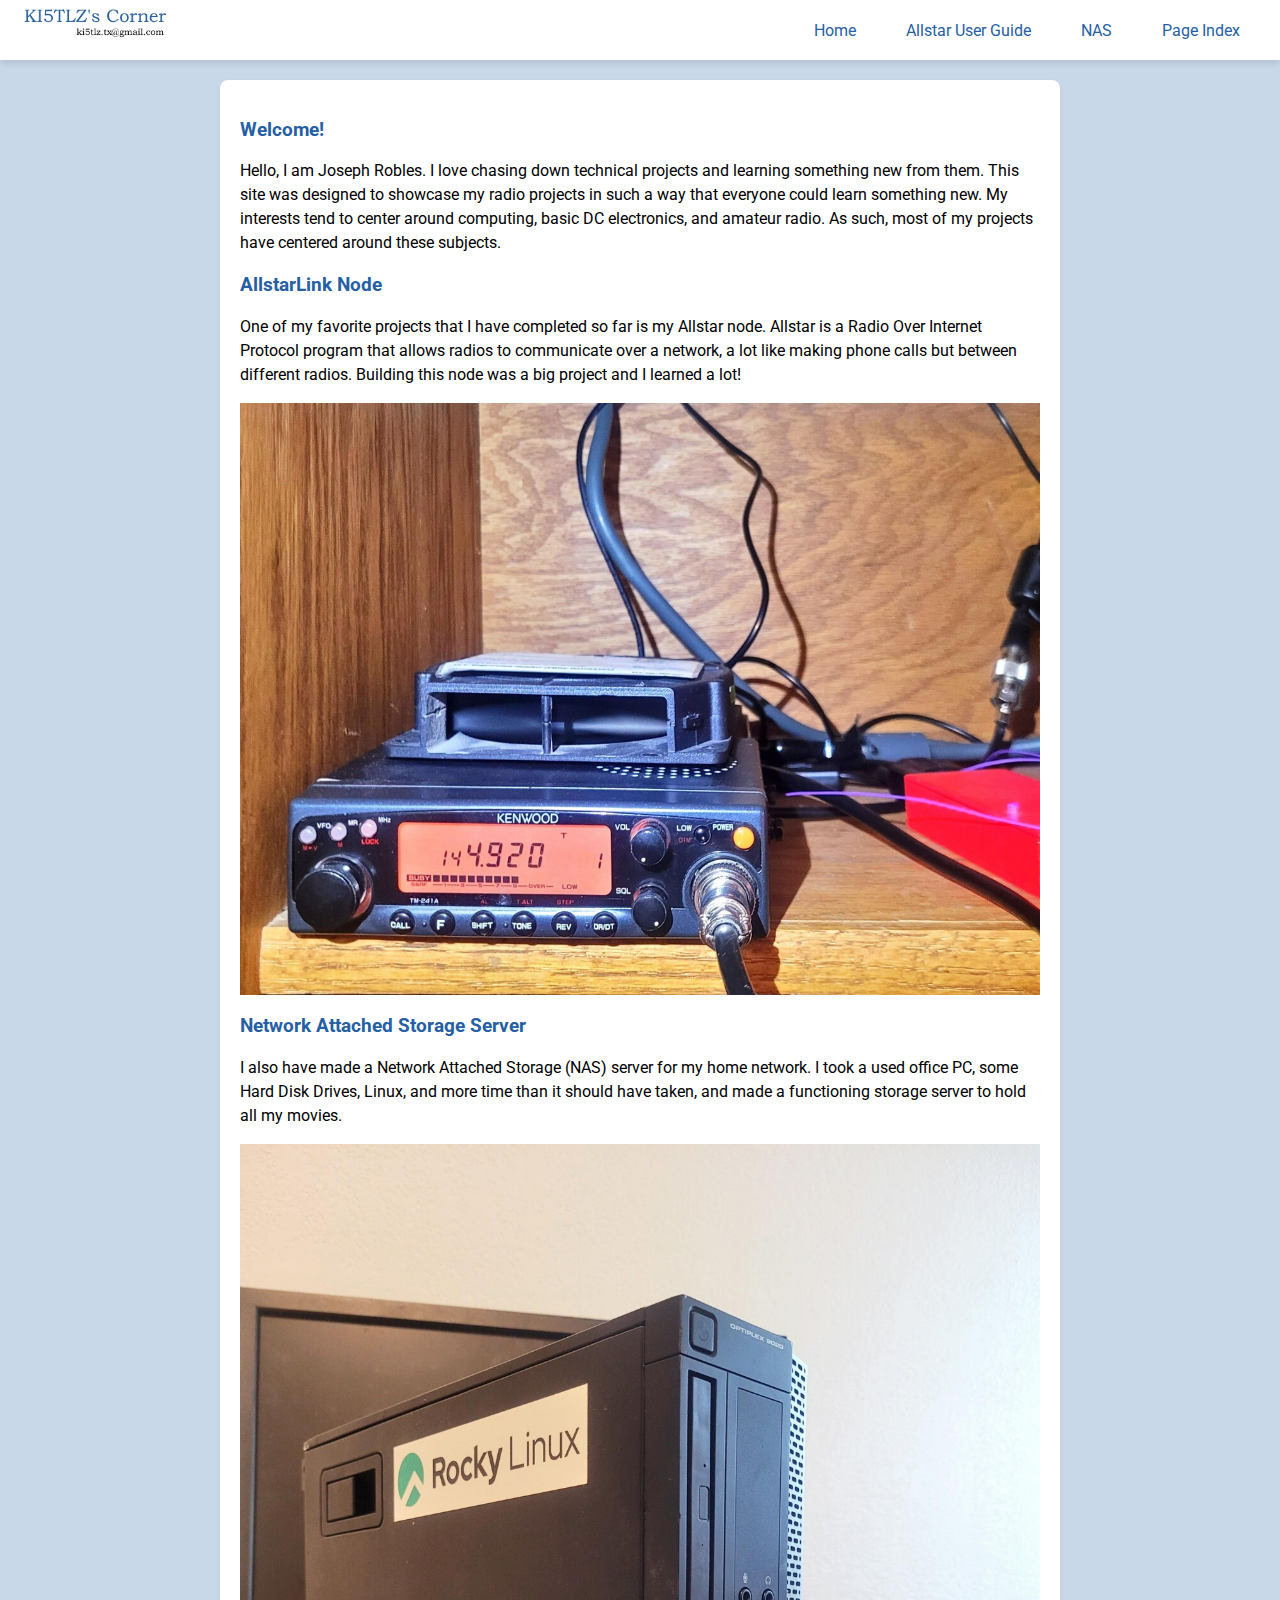
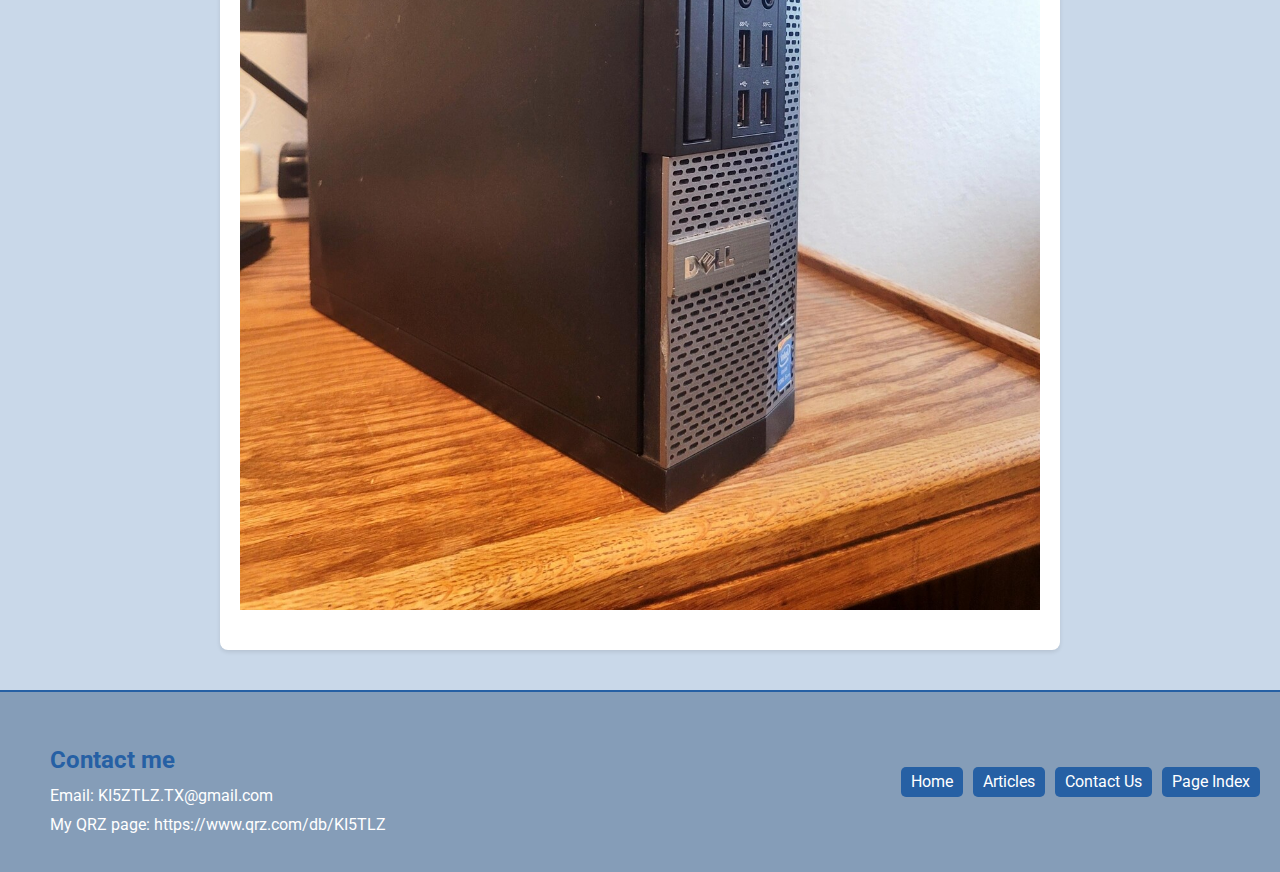
==== index.html @ 979bfeda "Site reformatting" ====
<!DOCTYPE html>
<html lang="en">
<head>
    <meta charset="UTF-8">
    <meta name="viewport" content="width=device-width, initial-scale=1.0">
    <title>Home | KI5TLZ's Corner</title>
    <link rel="stylesheet" href="styles/style.css">
</head>
<body>
    <header>
        <img id="logo" src="images/joseph_logo.jpg" alt="Logo image">
        <nav>
            <a id="home" href="index.html">Home</a>
            <a id="articles" href="articles/allstar-user-guide.html">Allstar User Guide</a>
            <a id="contact-us" href="articles/nas.html">NAS</a>
            <a id="table-of-contents" href="articles/table-of-contents.html">Page Index</a>
        </nav>
    </header>
    <section id="content">
        <section class="article">
            <h3>Welcome!</h3>
            <p>Hello, I am Joseph Robles. I love chasing down technical projects and learning something new from them. This site was designed to showcase my radio projects in such a way that everyone could learn something new. My interests tend to center around computing, basic DC electronics, and amateur radio. As such, most of my projects have centered around these subjects.</p>
            <div id="AllstarLink">
                <div class="allstar-text">
                    <h3>AllstarLink Node</h3>
                    <p>One of my favorite projects that I have completed so far is my Allstar node. Allstar is a Radio Over Internet Protocol program that allows radios to communicate over a network, a lot like making phone calls but between different radios. Building this node was a big project and I learned a lot!</p>
                </div>
                <a href="articles/allstar-user-guide.html">
                    <img src="images/allstar_node.jpg" alt="Allstar Node">
                </a>
            </div>
            <div id="nas">
                <h3>Network Attached Storage Server</h3>
                <p>I also have made a Network Attached Storage (NAS) server for my home network. I took a used office PC, some Hard Disk Drives, Linux, and more time than it should have taken, and made a functioning storage server to hold all my movies.</p>
                <a href="articles/nas.html">
                    <img src="images/nas-outside.jpg" alt="NAS">
                </a>
            </div>
        </section>
    </section>
    <footer>
        <div id="contact_section">
            <h3>Contact me</h3>
            <p>Email: <a href="mailto:KI5ZTLZ.TX@gmail.com">KI5ZTLZ.TX@gmail.com</a></p>
            <p>My QRZ page: <a href="https://www.qrz.com/db/KI5TLZ" target="_blank">https://www.qrz.com/db/KI5TLZ</a></p>
        </div>
        <div id="footer_links">
            <a href="#home">Home</a>
            <a href="#articles">Articles</a>
            <a href="#contact-us">Contact Us</a>
            <a href="#table-of-contents">Page Index</a>
        </div>
    </footer>
</body>
</html>
---- styles/style.css ----
@import url('https://fonts.googleapis.com/css2?family=Playfair+Display:ital,wght@0,400..900;1,400..900&family=Roboto:wght@400;700&display=swap');

/* CSS Variables */
:root {
    --primary-color: #2660A4;
    --secondary-color: #859db8;
    --text-color: #000000; /* Black text color for readability */
    --background-color: #C9D8E9;
    --font-family: 'Roboto', sans-serif;
    --header-bg-color: #FFFFFF; /* White header background */
    --header-height: 60px;
    --footer-height: auto; /* Dynamic height */
}

/* General Styles */
body {
    font-family: var(--font-family);
    margin: 0;
    background-color: var(--background-color);
    color: var(--text-color); /* Ensure body text is visible */
    display: flex;
    flex-direction: column;
    min-height: 100vh; /* Ensure body takes at least full height of the viewport */
}

p {
    line-height: 1.5em;
}

img {
    display: block;
    margin: 0 auto 20px;
    max-width: 100%;
}

h2, h3 {
    color: var(--primary-color); /* Enhanced for titles */
}

/* Header Styles */
header {
    height: var(--header-height);
    background-color: var(--header-bg-color); /* White background */
    display: flex;
    align-items: center; /* Vertically center logo and nav links */
    padding: 0 20px;
    box-shadow: 0 4px 6px rgba(0, 0, 0, 0.1);
}

#logo {
    width: 150px;
    margin-right: 20px; /* Add margin to separate logo from nav */
}

/* Navigation Styles */
nav {
    display: flex;
    flex: 1;
    gap: 10px;
    justify-content: flex-end; /* Align links to the right */
    align-items: center; /* Vertically center nav links */
}

nav a {
    text-decoration: none;
    padding: 10px 20px;
    color: var(--primary-color);
    border-radius: 4px;
    transition: background-color 0.3s ease;
}

nav a:hover {
    background-color: var(--secondary-color);
}

/* Responsive Header */
@media (max-width: 700px) {
    header {
        flex-direction: column; /* Stack items vertically on mobile */
        align-items: center; /* Center items horizontally */
        height: auto; /* Allow header to adjust height */
    }

    #logo {
        margin-bottom: 10px; /* Add spacing below logo */
        margin-right: 0; /* Remove right margin */
    }

    nav {
        flex-direction: column; /* Stack nav links vertically */
        width: 100%; /* Full width on mobile */
        gap: 5px; /* Reduce gap between links */
    }

    nav a {
        width: 100%; /* Full width for nav links */
        text-align: center; /* Center text */
    }
}

/* Article Styles */
.article {
    padding: 20px;
    max-width: 800px;
    margin: 20px auto;
    background-color: #fff;
    border-radius: 8px;
    box-shadow: 0 2px 4px rgba(0, 0, 0, 0.1);
    color: var(--text-color); /* Ensure article text is visible */
    flex: 1; /* Ensures main content takes available space */
}

#content {
    flex: 1; /* Ensures content grows to take up available space */
    margin-bottom: 20px; /* Adds margin between content and footer */
}

/* Footer Styles */
footer {
    background-color: #859db8; /* Footer background color */
    padding: 20px; /* Improved padding for better spacing */
    display: flex;
    flex-direction: row; /* Arrange items in a row */
    align-items: center; /* Center items vertically */
    justify-content: space-between; /* Distribute space between items */
    border-top: 2px solid #2660A4; /* Add a subtle border for separation */
    color: #FFFFFF; /* Ensure text is readable on the background */
    flex-wrap: wrap; /* Allow wrapping for smaller screens */
    margin-top: 0; /* Remove excess margin */
}

#contact_section {
    max-width: 50%; /* Limit width for better readability */
    padding: 10px; /* Add padding for breathing space */
    margin-left: 20px; /* Add margin to avoid sticking to the left */
}

footer a {
    color: #FFFFFF; /* Ensure links are readable */
    text-decoration: none; /* Remove underline from links */
    border-bottom: 1px solid transparent; /* Add subtle hover effect */
    transition: color 0.3s, border-bottom 0.3s; /* Smooth transition for hover effect */
}

footer a:hover {
    color: #2660A4; /* Change link color on hover */
    border-bottom: 1px solid #2660A4; /* Underline link on hover */
}

footer h3 {
    font-size: 1.5em; /* Adjust header size */
    margin-bottom: 10px; /* Add margin below header */
}

footer p {
    font-size: 1em; /* Ensure paragraph text is readable */
    margin: 5px 0; /* Add margin for better spacing */
}

#footer_links {
    display: flex;
    gap: 10px; /* Add space between links */
    flex-wrap: wrap; /* Allow links to wrap for smaller screens */
    justify-content: flex-end; /* Align links to the right */
}

#footer_links a {
    padding: 5px 10px; /* Reduce padding for streamlined look */
    background-color: #2660A4; /* Add background to links */
    border-radius: 5px; /* Round the corners */
    color: #FFFFFF; /* Ensure link text is readable */
    text-align: center; /* Center align link text */
}

#footer_links a:hover {
    background-color: #1e4a7a; /* Change background on hover */
}
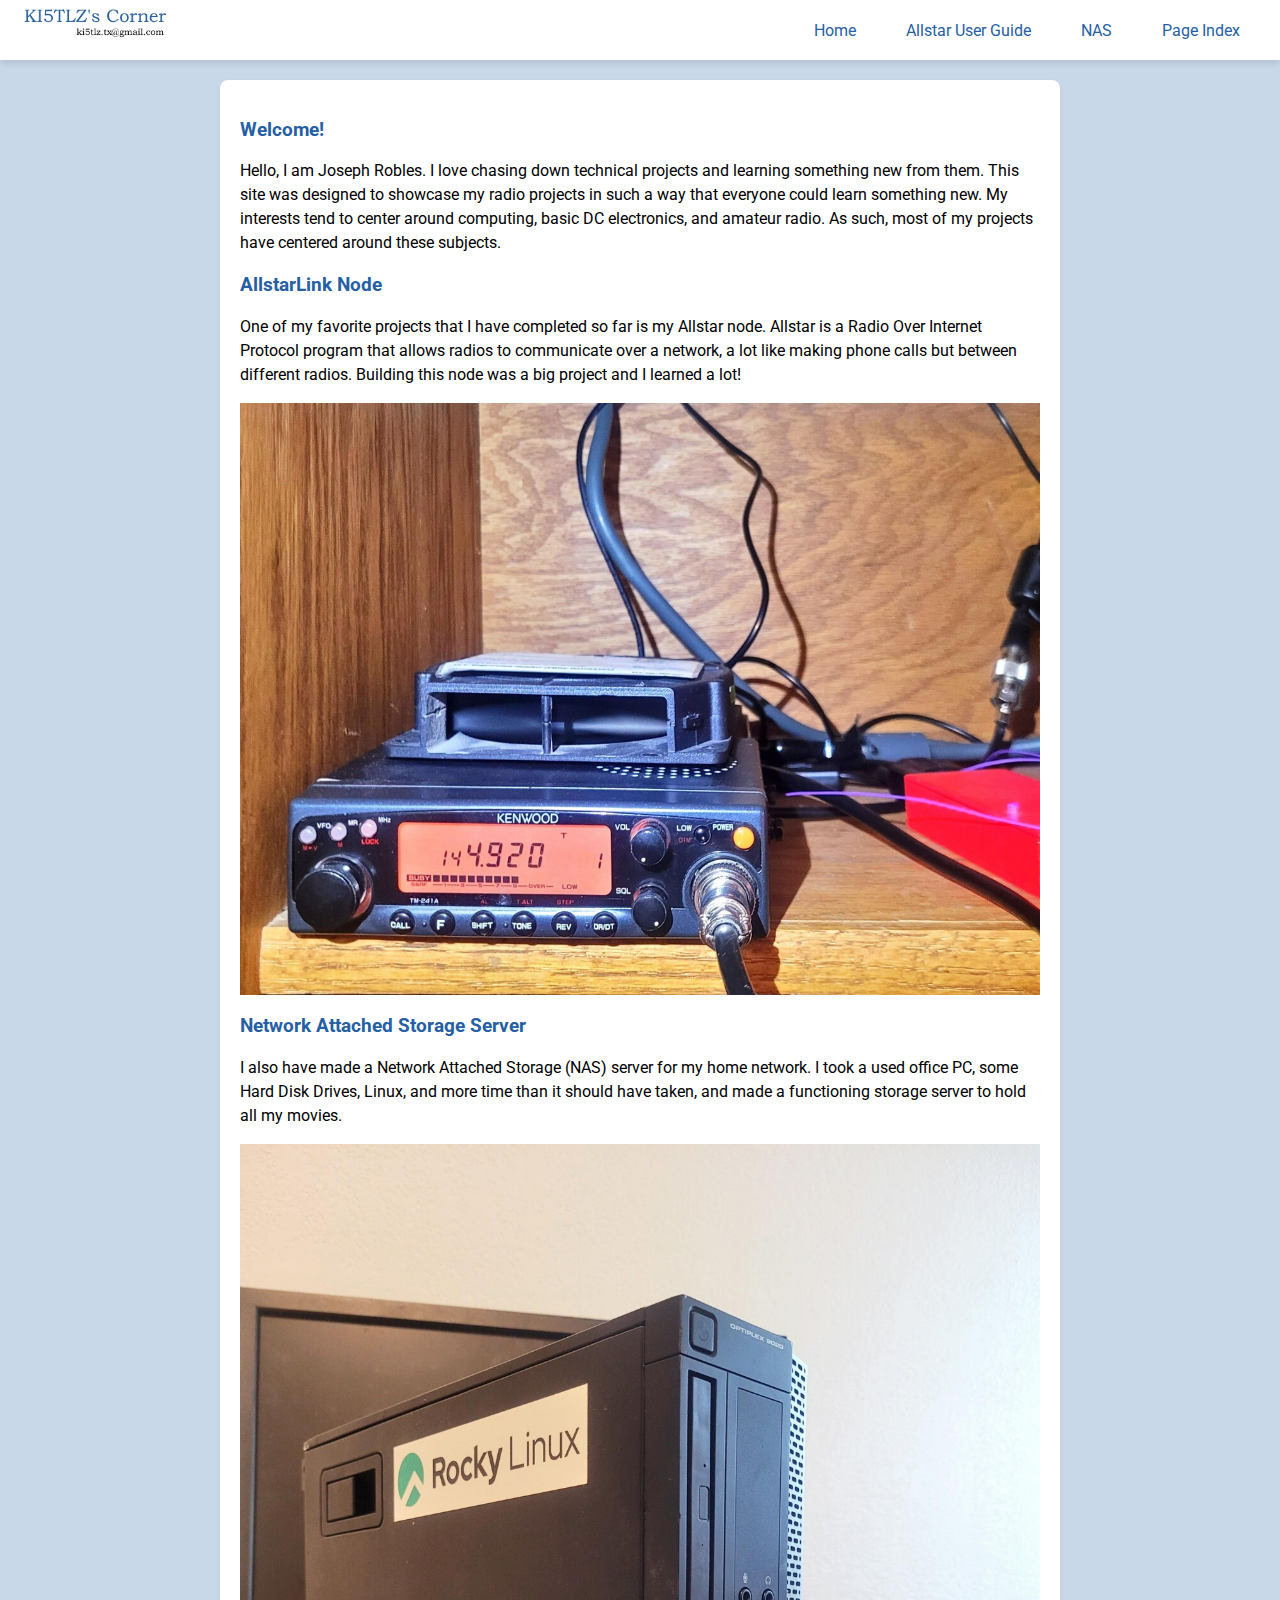
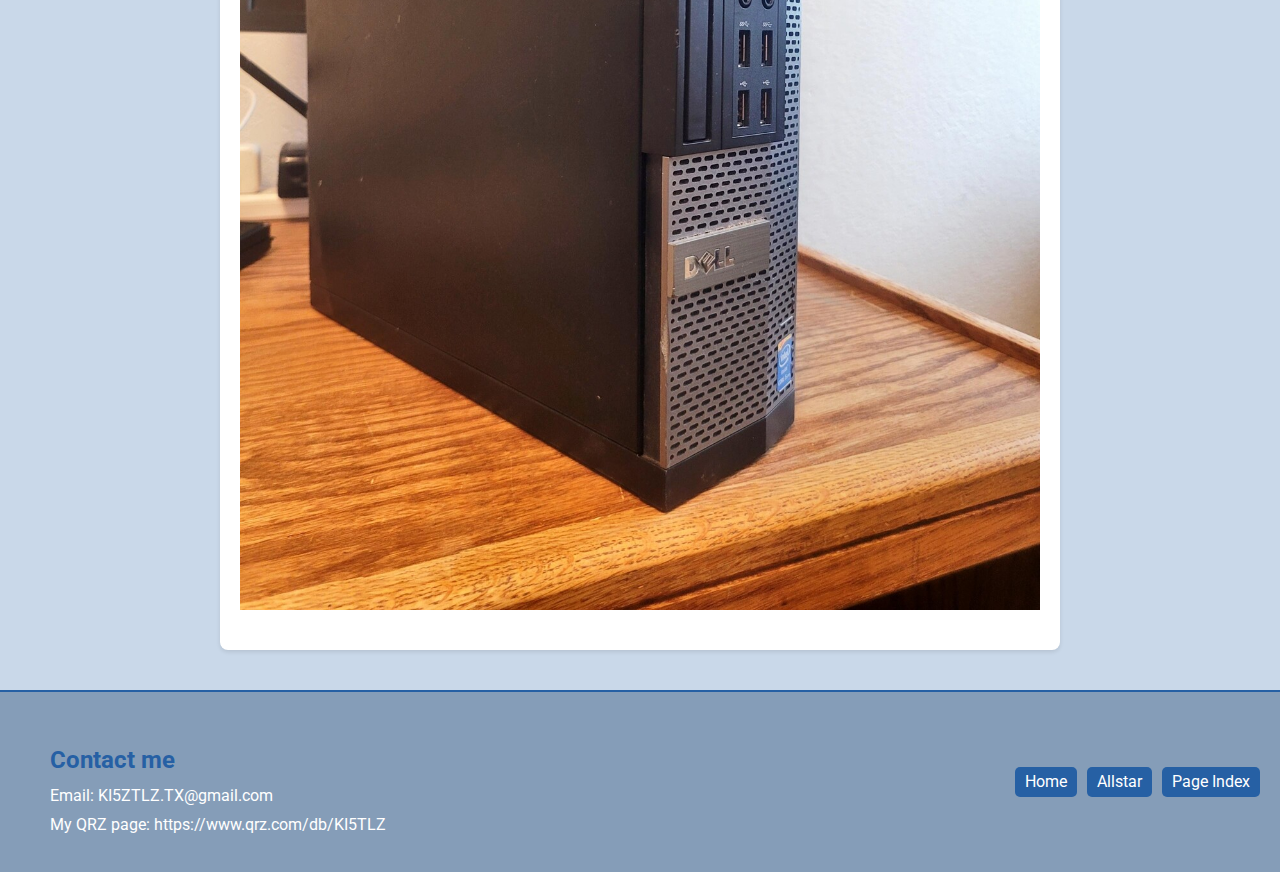
==== commit 119ea1dc: "fixed dead footer links" ====
--- a/index.html
+++ b/index.html
@@ -45,10 +45,9 @@
             <p>My QRZ page: <a href="https://www.qrz.com/db/KI5TLZ" target="_blank">https://www.qrz.com/db/KI5TLZ</a></p>
         </div>
         <div id="footer_links">
-            <a href="#home">Home</a>
-            <a href="#articles">Articles</a>
-            <a href="#contact-us">Contact Us</a>
-            <a href="#table-of-contents">Page Index</a>
+            <a href="index.html">Home</a>
+            <a href="articles/allstar-user-guide.html">Allstar</a>
+            <a href="articles/table-of-contents.html">Page Index</a>
         </div>
     </footer>
 </body>
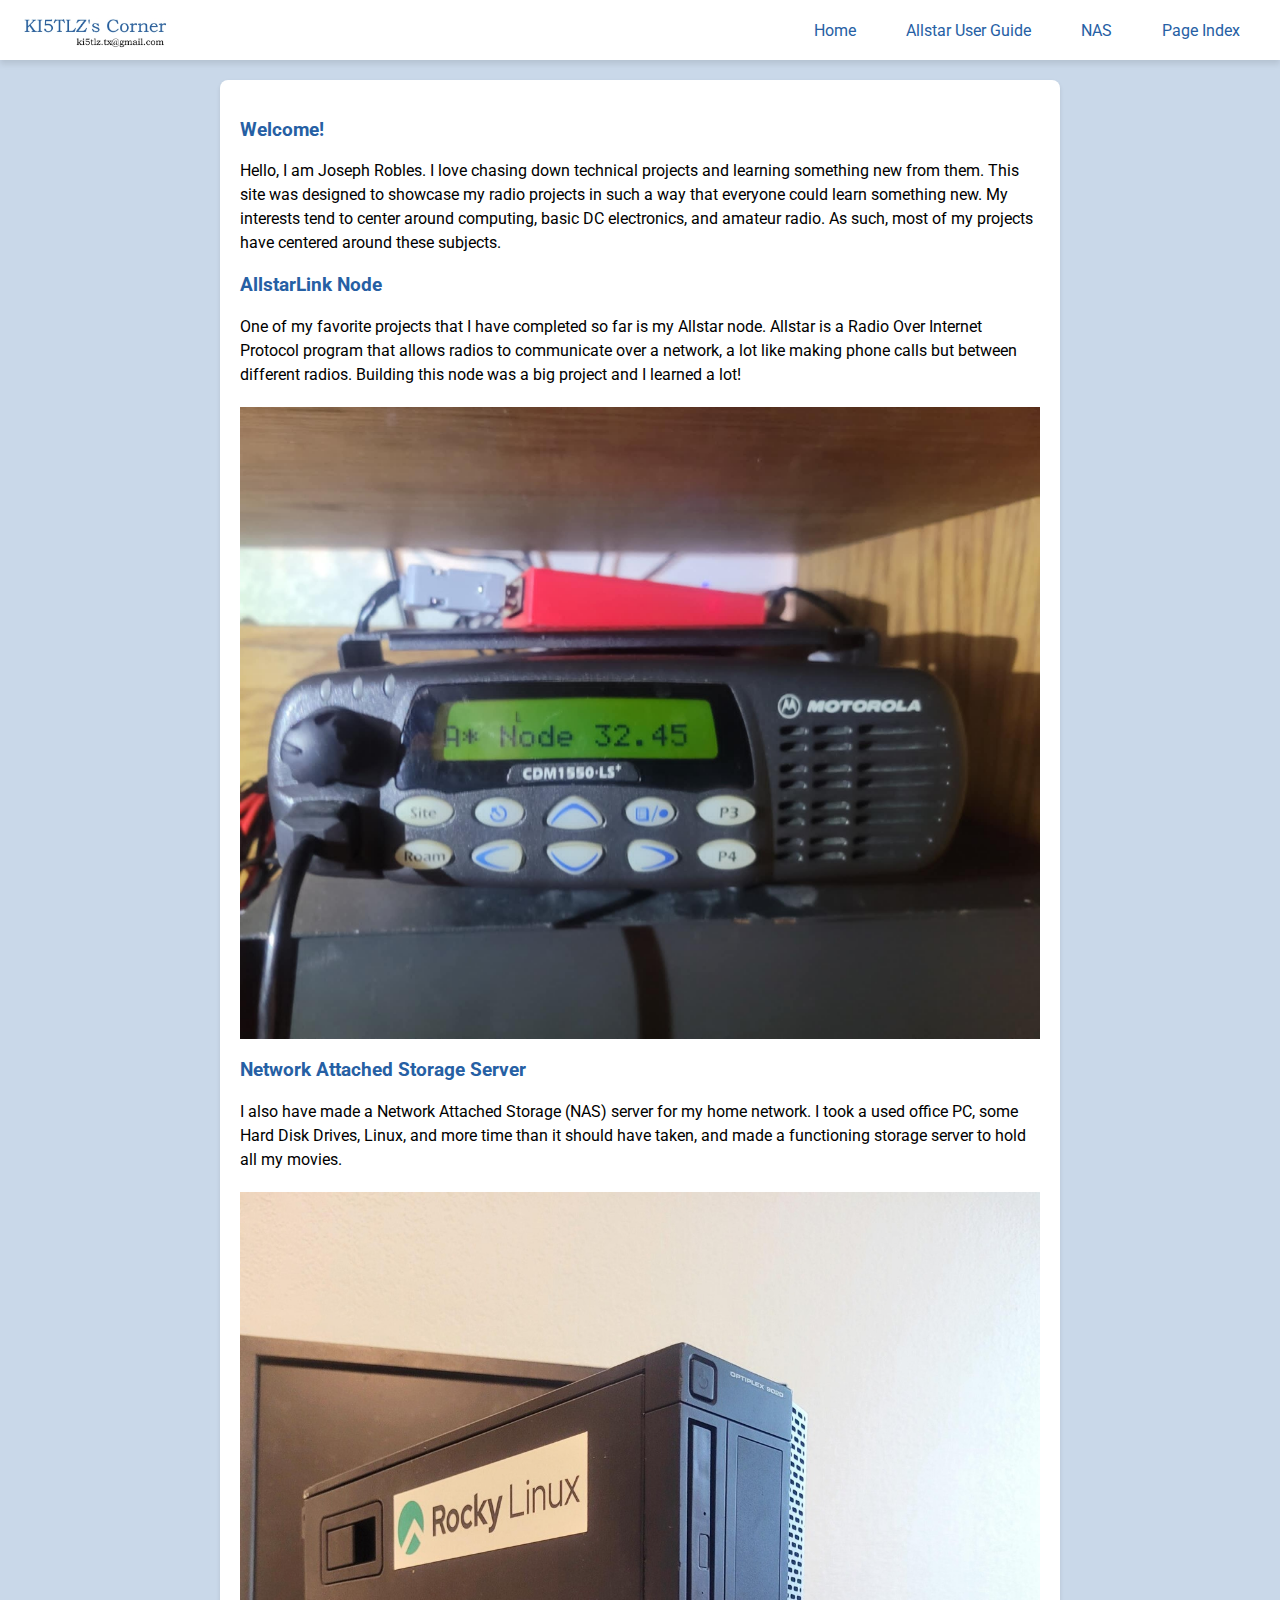
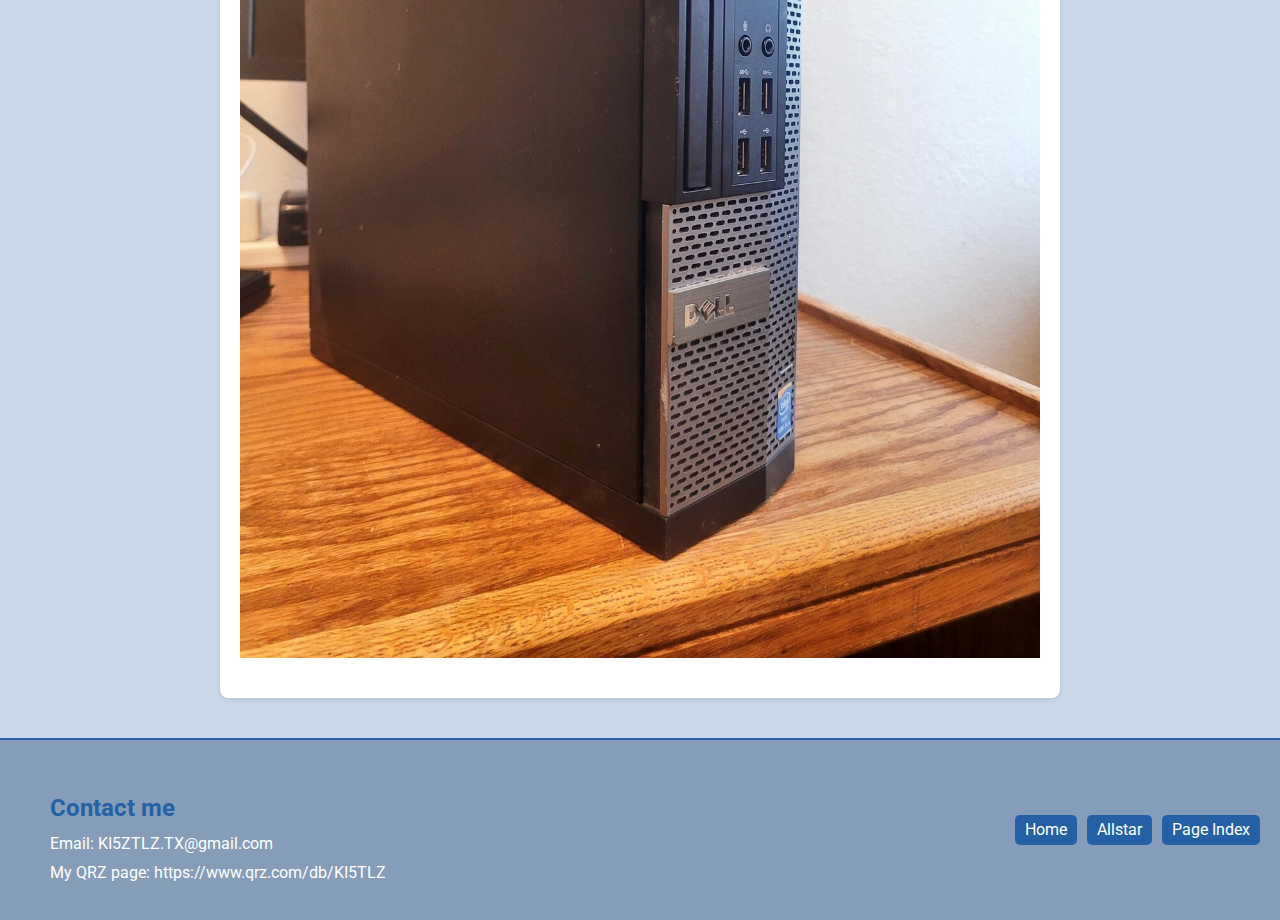
==== commit 9542c816: "update allstar motorolla pictures. added the groundplane antenna pic too." ====
--- a/index.html
+++ b/index.html
@@ -26,7 +26,7 @@
                     <p>One of my favorite projects that I have completed so far is my Allstar node. Allstar is a Radio Over Internet Protocol program that allows radios to communicate over a network, a lot like making phone calls but between different radios. Building this node was a big project and I learned a lot!</p>
                 </div>
                 <a href="articles/allstar-user-guide.html">
-                    <img src="images/allstar_node.jpg" alt="Allstar Node">
+                    <img src="images/moto_allstar_node.jpg" alt="Allstar Node">
                 </a>
             </div>
             <div id="nas">
--- a/styles/style.css
+++ b/styles/style.css
@@ -6,7 +6,7 @@
     --secondary-color: #859db8;
     --text-color: #000000; /* Black text color for readability */
     --background-color: #C9D8E9;
-    --font-family: 'Roboto', sans-serif;
+    --font-family: 'Roboto', 'Helvetica', 'Arial', sans-serif;
     --header-bg-color: #FFFFFF; /* White header background */
     --header-height: 60px;
     --footer-height: auto; /* Dynamic height */
@@ -30,6 +30,7 @@
 img {
     display: block;
     margin: 0 auto 20px;
+    margin-top: 20px;
     max-width: 100%;
 }
 
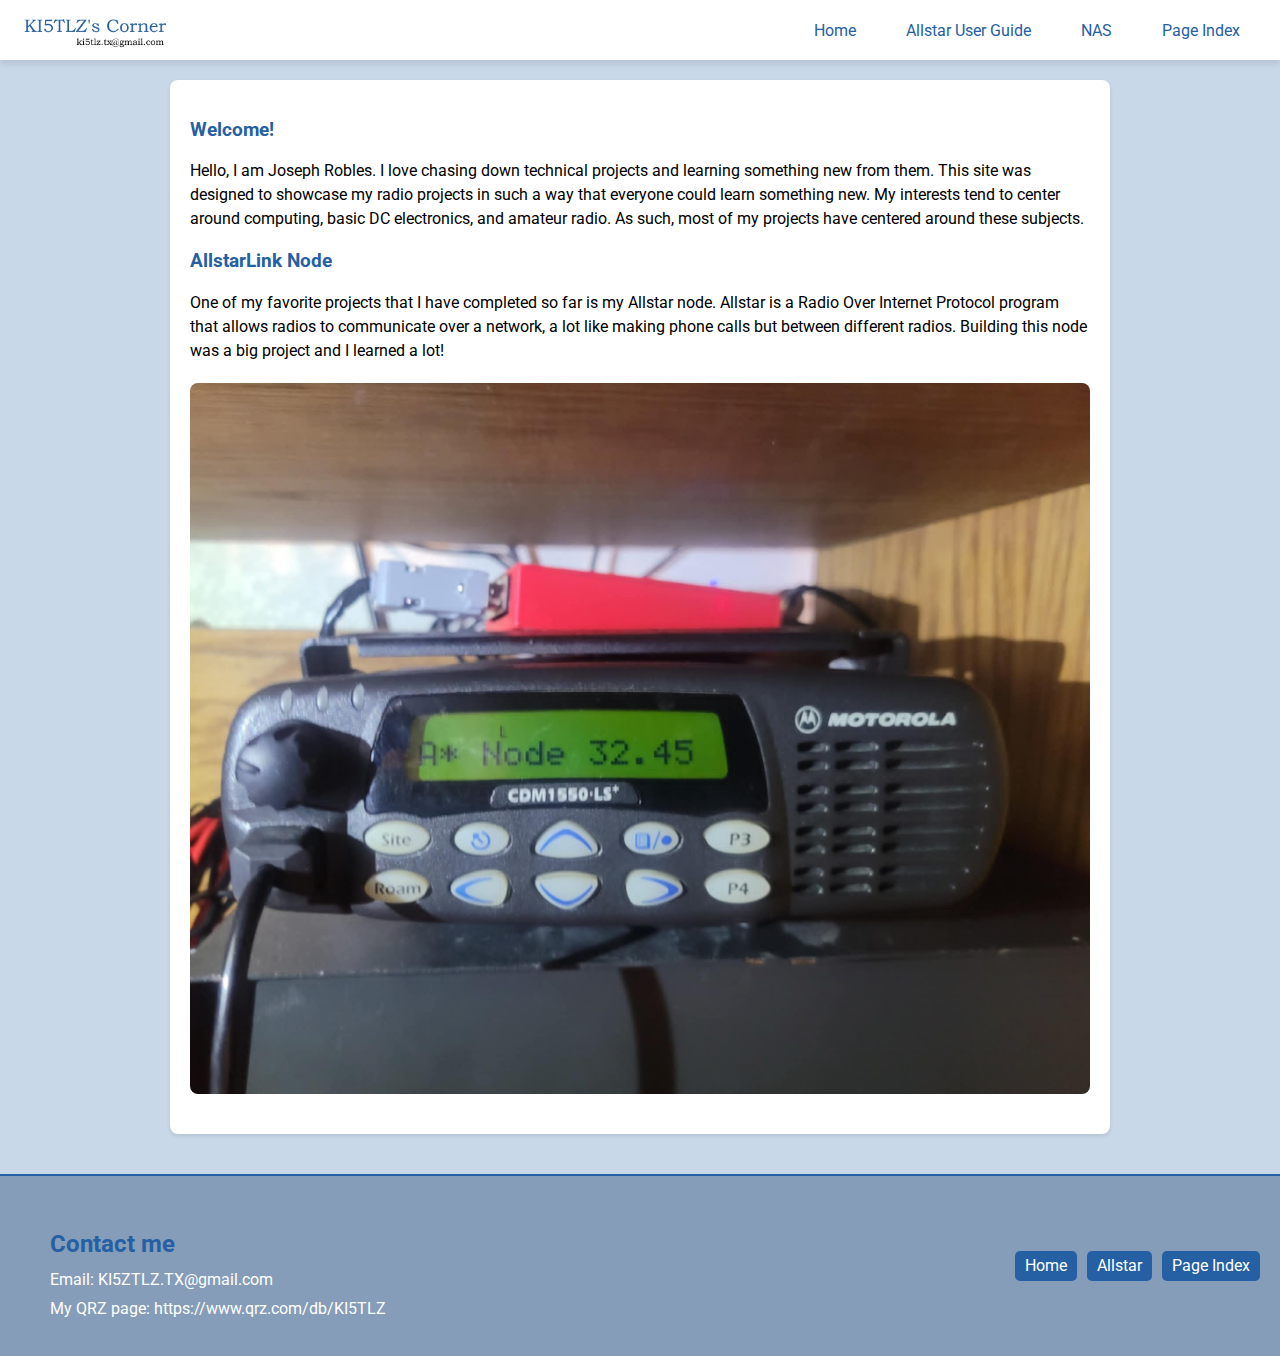
==== commit 2f84a2be: "Added a directory of common nodes to the allstar page. removed mentions of the NAS project from the " ====
--- a/index.html
+++ b/index.html
@@ -29,13 +29,6 @@
                     <img src="images/moto_allstar_node.jpg" alt="Allstar Node">
                 </a>
             </div>
-            <div id="nas">
-                <h3>Network Attached Storage Server</h3>
-                <p>I also have made a Network Attached Storage (NAS) server for my home network. I took a used office PC, some Hard Disk Drives, Linux, and more time than it should have taken, and made a functioning storage server to hold all my movies.</p>
-                <a href="articles/nas.html">
-                    <img src="images/nas-outside.jpg" alt="NAS">
-                </a>
-            </div>
         </section>
     </section>
     <footer>
--- a/styles/style.css
+++ b/styles/style.css
@@ -27,11 +27,13 @@
     line-height: 1.5em;
 }
 
-img {
+/* Apply border radius to all images in the body */
+body img {
     display: block;
     margin: 0 auto 20px;
     margin-top: 20px;
     max-width: 100%;
+    border-radius: 8px;
 }
 
 h2, h3 {
@@ -72,6 +74,7 @@
 
 nav a:hover {
     background-color: var(--secondary-color);
+    color: var(--header-bg-color);
 }
 
 /* Responsive Header */
@@ -97,19 +100,42 @@
         width: 100%; /* Full width for nav links */
         text-align: center; /* Center text */
     }
-}
-
-/* Article Styles */
-.article {
-    padding: 20px;
-    max-width: 800px;
-    margin: 20px auto;
-    background-color: #fff;
-    border-radius: 8px;
-    box-shadow: 0 2px 4px rgba(0, 0, 0, 0.1);
-    color: var(--text-color); /* Ensure article text is visible */
-    flex: 1; /* Ensures main content takes available space */
-}
+
+    .article {
+        padding: 20px;
+        max-width: 600px;
+        margin: 20px auto;
+        background-color: #fff;
+        border-radius: 8px;
+        box-shadow: 0 2px 4px rgba(0, 0, 0, 0.1);
+        color: var(--text-color); /* Ensure article text is visible */
+        flex: 1; /* Ensures main content takes available space */
+    }
+    
+}
+
+
+@media (min-width: 701px) 
+{
+    /* Article Styles */
+    .article {
+        padding: 20px;
+        max-width: 900px;
+        margin: 20px auto;
+        background-color: #fff;
+        border-radius: 8px;
+        box-shadow: 0 2px 4px rgba(0, 0, 0, 0.1);
+        color: var(--text-color); /* Ensure article text is visible */
+        flex: 1; /* Ensures main content takes available space */
+    }
+}
+
+#allstarBubbleMap {
+    border: 0.1em solid #000000; /* Black border */
+    border-radius: 8px; /* Ensure the edges are rounded */
+    overflow: hidden; /* Ensure the content inside respects the rounded corners */
+}
+
 
 #content {
     flex: 1; /* Ensures content grows to take up available space */
@@ -176,5 +202,3 @@
 #footer_links a:hover {
     background-color: #1e4a7a; /* Change background on hover */
 }
-
-
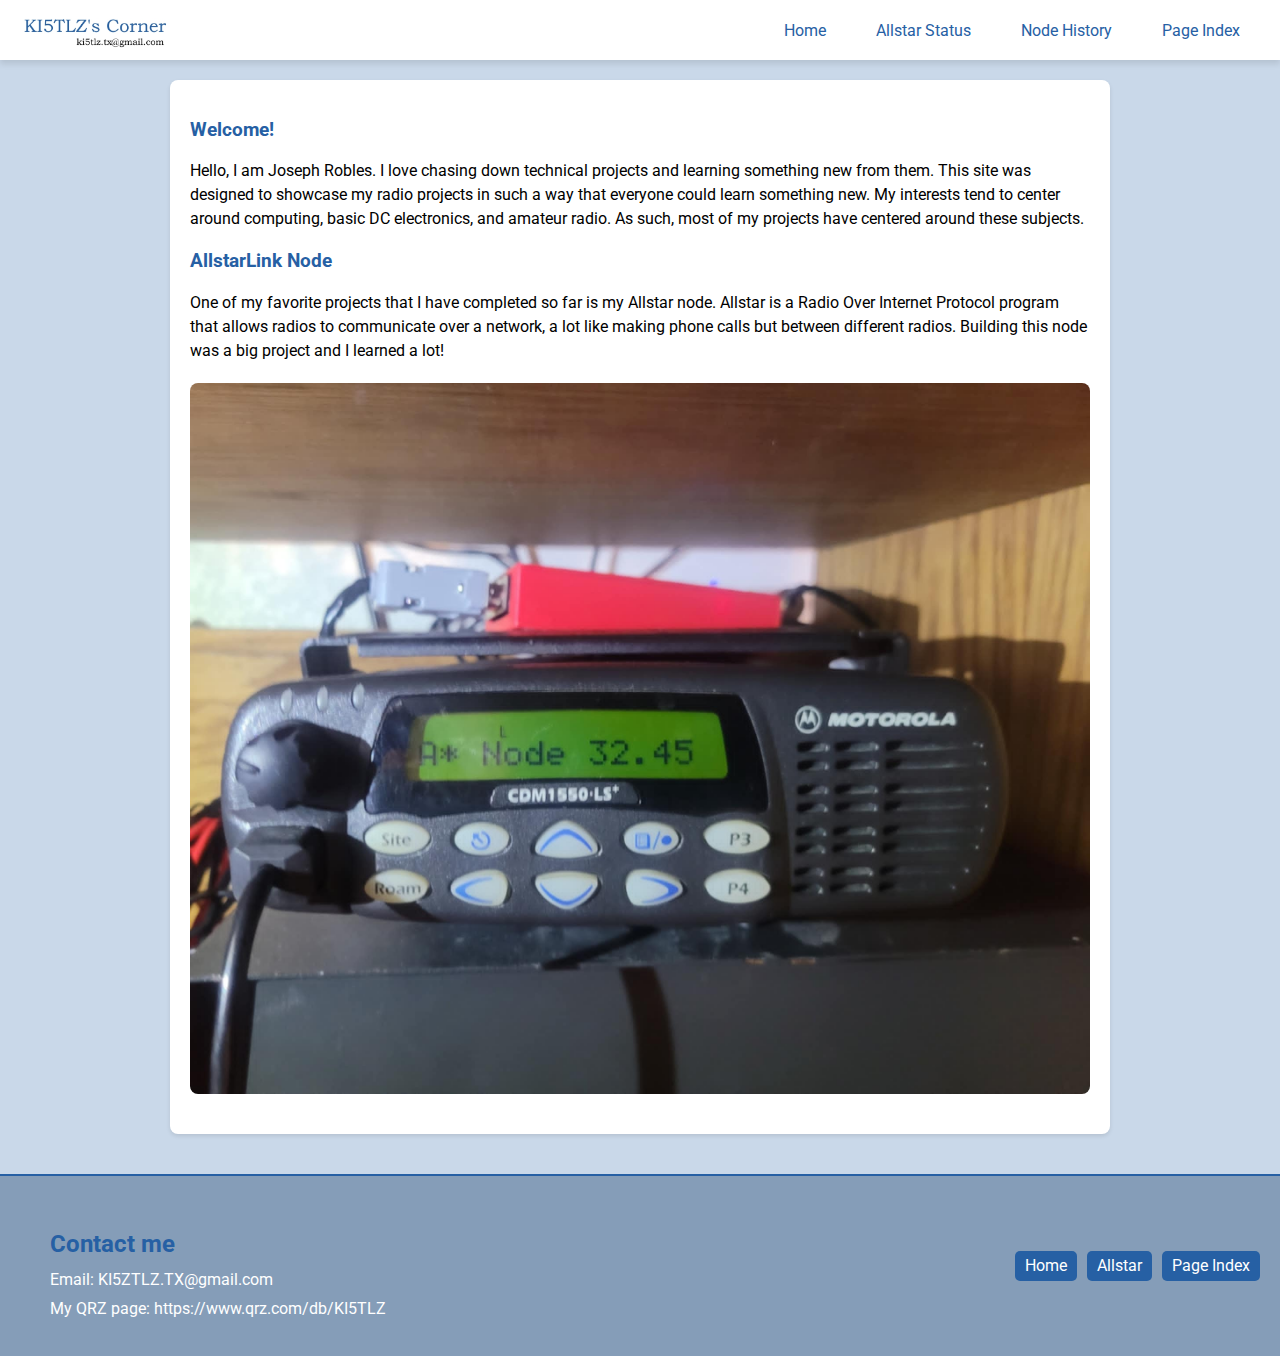
==== commit 79486a23: "updated the header and added a history file. NEEDS TO BE SYNCED" ====
--- a/index.html
+++ b/index.html
@@ -5,14 +5,19 @@
     <meta name="viewport" content="width=device-width, initial-scale=1.0">
     <title>Home | KI5TLZ's Corner</title>
     <link rel="stylesheet" href="styles/style.css">
+
+    <link rel="apple-touch-icon" sizes="180x180" href="\images\favicon_io\apple-touch-icon.png">
+    <link rel="icon" type="image/png" sizes="32x32" href="/images/favicon_io/favicon-32x32.png">
+    <link rel="icon" type="image/png" sizes="16x16" href="/images/favicon_io/favicon-16x16.png">
+    <link rel="manifest" href="/images/favicon_io/site.webmanifest"> 
 </head>
 <body>
     <header>
         <img id="logo" src="images/joseph_logo.jpg" alt="Logo image">
         <nav>
             <a id="home" href="index.html">Home</a>
-            <a id="articles" href="articles/allstar-user-guide.html">Allstar User Guide</a>
-            <a id="contact-us" href="articles/nas.html">NAS</a>
+            <a id="repeater" href="articles/allstar-user-guide.html">Allstar Status</a>
+            <a id="history" href="articles/history.html">Node History</a>
             <a id="table-of-contents" href="articles/table-of-contents.html">Page Index</a>
         </nav>
     </header>
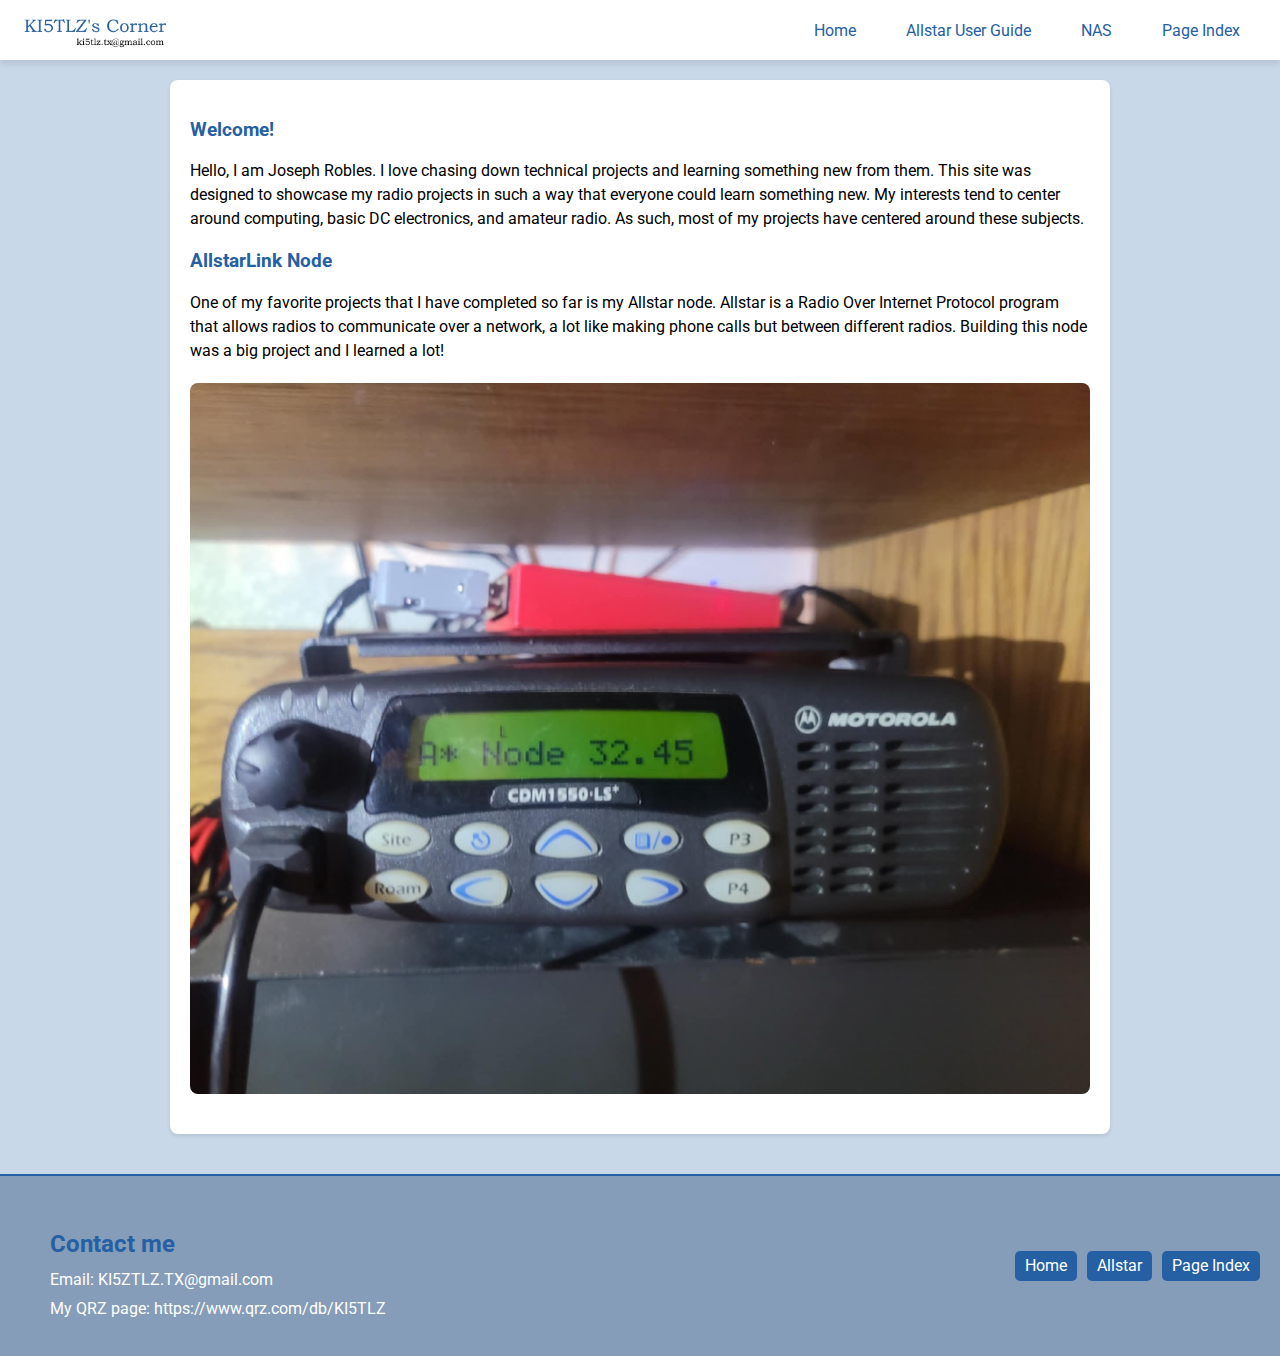
==== commit 04765e3e: "Update index.html" ====
--- a/index.html
+++ b/index.html
@@ -6,18 +6,18 @@
     <title>Home | KI5TLZ's Corner</title>
     <link rel="stylesheet" href="styles/style.css">
 
-    <link rel="apple-touch-icon" sizes="180x180" href="\images\favicon_io\apple-touch-icon.png">
+    <link rel="apple-touch-icon" sizes="180x180" href="/images/favicon_io/apple-touch-icon.png">
     <link rel="icon" type="image/png" sizes="32x32" href="/images/favicon_io/favicon-32x32.png">
     <link rel="icon" type="image/png" sizes="16x16" href="/images/favicon_io/favicon-16x16.png">
     <link rel="manifest" href="/images/favicon_io/site.webmanifest"> 
-</head>
+</head><link rel="icon" href="/images/favicon_io/favicon.ico"> <!-- Fallback icon -->
 <body>
     <header>
         <img id="logo" src="images/joseph_logo.jpg" alt="Logo image">
         <nav>
             <a id="home" href="index.html">Home</a>
-            <a id="repeater" href="articles/allstar-user-guide.html">Allstar Status</a>
-            <a id="history" href="articles/history.html">Node History</a>
+            <a id="articles" href="articles/allstar-user-guide.html">Allstar User Guide</a>
+            <a id="contact-us" href="articles/nas.html">NAS</a>
             <a id="table-of-contents" href="articles/table-of-contents.html">Page Index</a>
         </nav>
     </header>
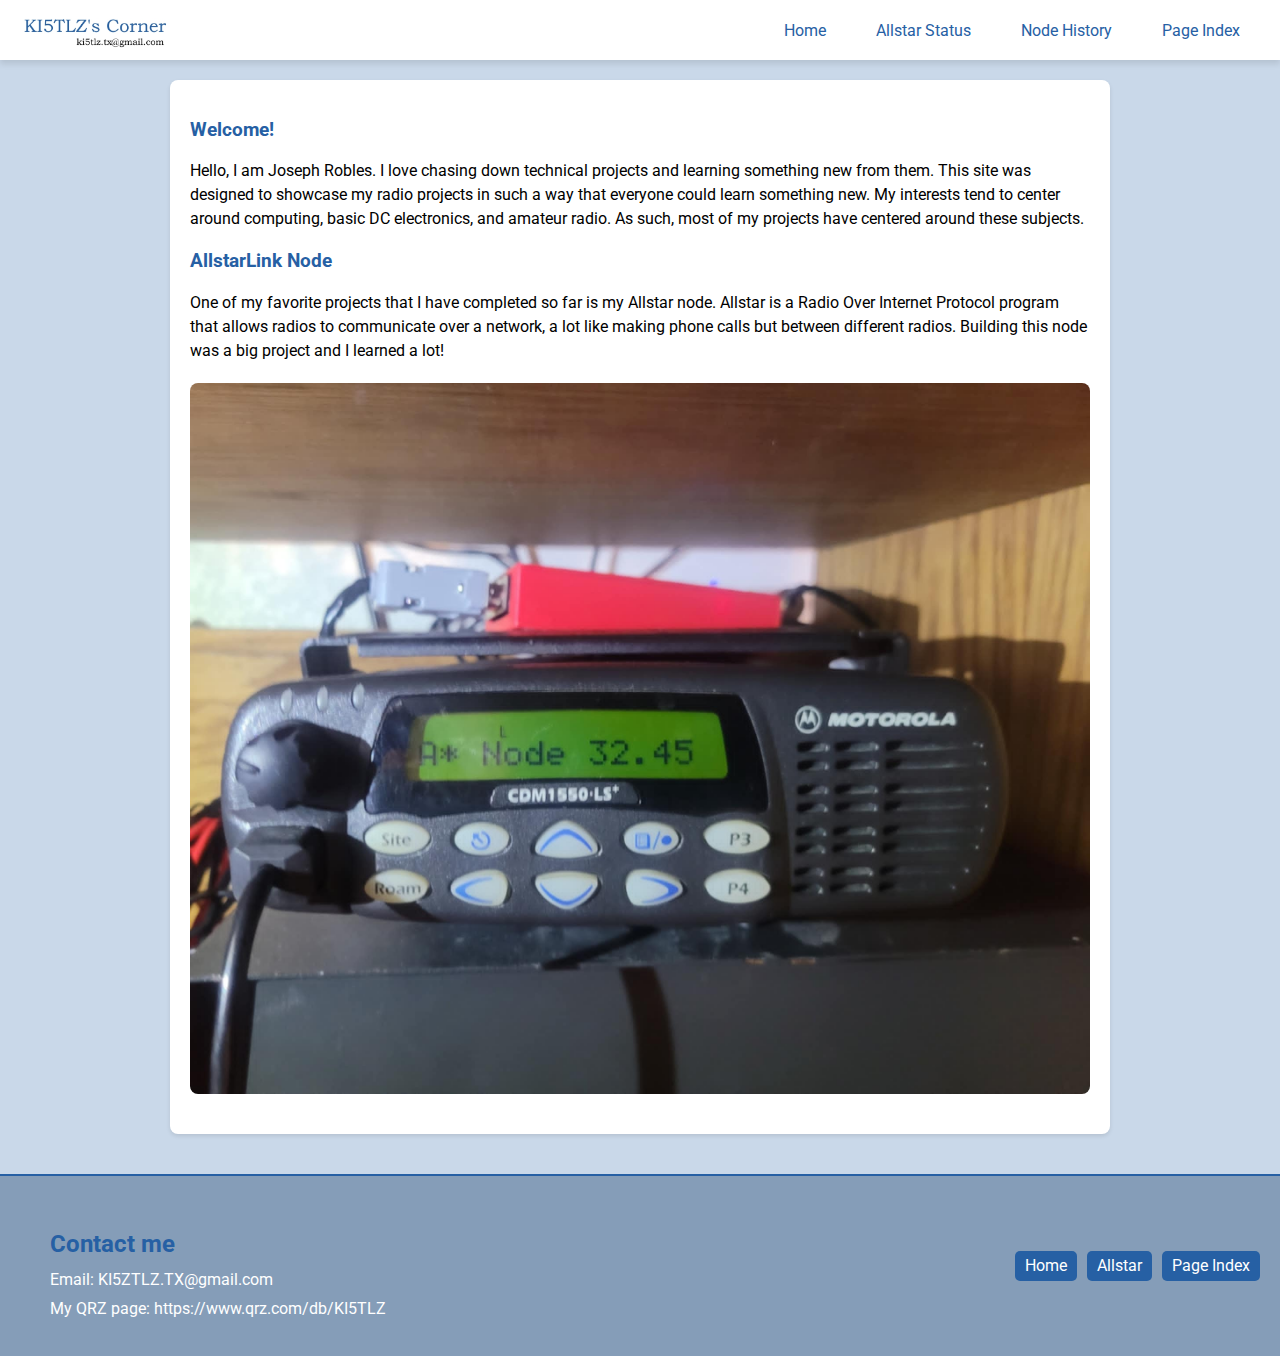
==== commit 5c62ff19: "Merge branch 'main' of https://github.com/joseph-robles-jr/qsl-net-site" ====
--- a/index.html
+++ b/index.html
@@ -16,8 +16,8 @@
         <img id="logo" src="images/joseph_logo.jpg" alt="Logo image">
         <nav>
             <a id="home" href="index.html">Home</a>
-            <a id="articles" href="articles/allstar-user-guide.html">Allstar User Guide</a>
-            <a id="contact-us" href="articles/nas.html">NAS</a>
+            <a id="repeater" href="articles/allstar-user-guide.html">Allstar Status</a>
+            <a id="history" href="articles/history.html">Node History</a>
             <a id="table-of-contents" href="articles/table-of-contents.html">Page Index</a>
         </nav>
     </header>
